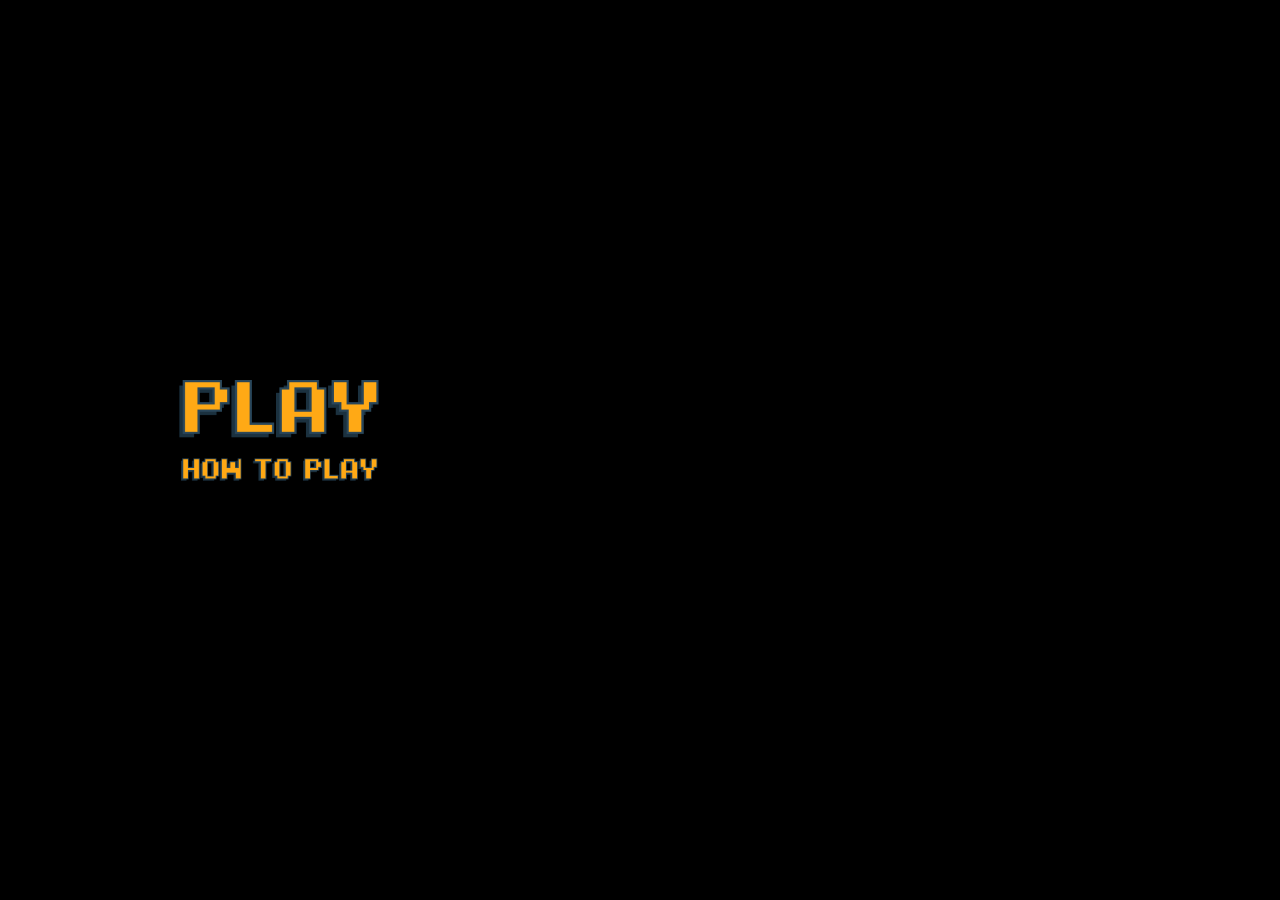
==== index.html @ 5e8bcfdb "Add files via upload" ====
<!DOCTYPE html>
<html lang="en">
<head>
    <meta charset="UTF-8">
    <meta name="viewport" content="width=device-width, initial-scale=1.0">
    <title>Game Homepage</title>
    <link rel="stylesheet" href="styles.css">
</head>
<body>
    <div id="fade-overlay"></div>

    <!-- Canvas (16:10 ratio, background fills it) -->
    <div id="game-container">
        <!-- Buttons -->
        <div id="buttons">
            <img id="play-button" src="play.png" alt="Play">
            <img id="instructions-button" src="how.png" alt="Instructions">
        </div>

        <!-- Instructions Popup (Image) -->
        <div id="instructions-popup">
            <img id="instructions-image" src="how3.png" alt="Instructions">
            <span id="close-btn">&times;</span>
        </div>

        <!-- Tumbleweed Container -->
        <div id="tumbleweed-container"></div>
    </div>

    <script src="script.js"></script>
</body>
</html>
---- styles.css ----
/* Fade-in effect */
#fade-overlay {
  position: fixed;
  top: 0;
  left: 0;
  width: 100%;
  height: 100%;
  background: white;
  z-index: 10;
  animation: fadeOut 1s forwards;
}

/* Fullscreen Centering */
body, html {
  margin: 0;
  padding: 0;
  background: black;
  display: flex;
  justify-content: center;
  align-items: center;
  height: 100vh;
  width: 100vw;
  overflow: hidden;
}

/* 16:10 Canvas (Responsive) */
#game-container {
  aspect-ratio: 16 / 10;
  width: 90vw; /* Scales within screen */
  max-width: 1440px;
  height: auto;
  background: url("title.png") no-repeat center center;
  background-size: cover;
  position: relative;
  overflow: hidden;
}

/* Buttons */
#buttons {
  position: absolute;
  left: 10%;
  top: 40%;
  display: flex;
  flex-direction: column;
  gap: 20px;
  z-index: 2;
}

#buttons img {
  width: 200px;
  cursor: pointer;
  transition: transform 0.2s;
}

#buttons img:hover {
  transform: scale(1.1);
}

/* Instructions Popup */
#instructions-popup {
  position: absolute;
  top: 50%;
  left: 50%;
  transform: translate(-50%, -50%);
  display: none;
  z-index: 3;
}

#instructions-image {
  width: 400px;
}

#close-btn {
  position: absolute;
  top: 5px;
  right: 15px;
  cursor: pointer;
  font-size: 30px;
  color: white;
}

/* Tumbleweed (Now Moves & Spins Properly) */
.tumbleweed {
  position: absolute;
  bottom: 10%;
  width: 80px;
  z-index: 1;
  animation: tumble 5s linear forwards;
}

/* Tumbleweed Animation */
@keyframes tumble {
  0% { left: -10%; transform: rotate(0deg) translateY(0px); }
  25% { transform: rotate(180deg) translateY(-10px); }
  50% { transform: rotate(360deg) translateY(5px); }
  75% { transform: rotate(540deg) translateY(-5px); }
  100% { left: 110%; transform: rotate(720deg) translateY(0px); }
}

@keyframes fadeOut {
  from { opacity: 1; }
  to { opacity: 0; display: none; }
}
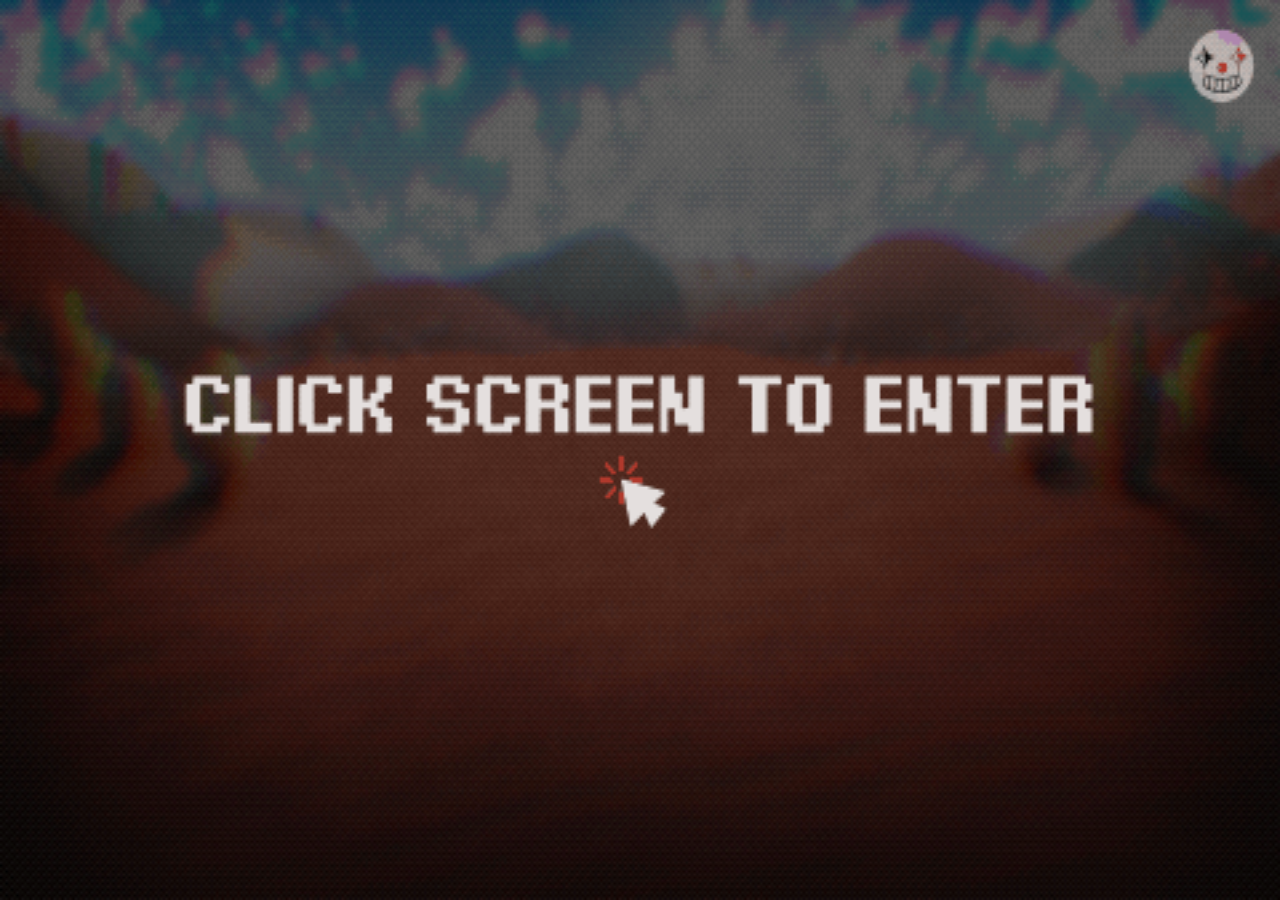
==== commit b3309733: "Add files via upload" ====
--- a/index.html
+++ b/index.html
@@ -1,32 +1,76 @@
 <!DOCTYPE html>
 <html lang="en">
 <head>
-    <meta charset="UTF-8">
-    <meta name="viewport" content="width=device-width, initial-scale=1.0">
-    <title>Game Homepage</title>
-    <link rel="stylesheet" href="styles.css">
+  <meta charset="UTF-8">
+  <meta name="viewport" content="width=device-width, initial-scale=1.0">
+  <title>Canvas with Background</title>
+  <link rel="stylesheet" href="styles.css">
 </head>
 <body>
-    <div id="fade-overlay"></div>
 
-    <!-- Canvas (16:10 ratio, background fills it) -->
-    <div id="game-container">
-        <!-- Buttons -->
-        <div id="buttons">
-            <img id="play-button" src="play.png" alt="Play">
-            <img id="instructions-button" src="how.png" alt="Instructions">
-        </div>
+<!-- Modal popup with the image that the user must close -->
+<div id="popup" class="popup">
+  <img src="load.gif" alt="Click to enter" id="popup-image">
+</div>
 
-        <!-- Instructions Popup (Image) -->
-        <div id="instructions-popup">
-            <img id="instructions-image" src="how3.png" alt="Instructions">
-            <span id="close-btn">&times;</span>
-        </div>
+<!-- Audio element for background music -->
+<audio id="background-music" loop>
+  <source src="music/desert.mp3" type="audio/mp3">
+  <source src="music/desert.ogg" type="audio/ogg">
+  Your browser does not support the audio element.
+</audio>
 
-        <!-- Tumbleweed Container -->
-        <div id="tumbleweed-container"></div>
-    </div>
+<!-- Canvas content which will be shown after modal is closed -->
+<div id="canvas-container" class="hidden">
+  <canvas id="myCanvas"></canvas>
+</div>
 
-    <script src="script.js"></script>
+<!-- Original Play Button -->
+<div id="button-container">
+    <img id="action-button" src="play.png" alt="Play Button">
+  </div>
+  
+  <!-- New Buttons (how.png and credits.png) -->
+  <div id="additional-buttons-container">
+    <!-- 'How' Button -->
+    <img id="how-button" src="how.png" alt="How Button">
+  
+    <!-- 'Credits' Button -->
+    <img id="credits-button" src="credits.png" alt="Credits Button">
+  </div>
+  
+  <!-- Pop-up Modal for 'How' -->
+  <div id="how-popup" class="popup hidden">
+    <img src="how2.png" alt="How Image" id="how-popup-image">
+    <button id="how-close-button" class="close-button">X</button>
+  </div>
+  
+  <!-- Pop-up Modal for 'Credits' -->
+  <div id="credits-popup" class="popup hidden">
+    <img src="credits2.png" alt="Credits Image" id="credits-popup-image">
+    <button id="credits-close-button" class="close-button">X</button>
+  </div>
+  
+  
+
+<!-- Fade-out div (covers the entire screen) -->
+<div id="fade-to-black"></div>
+
+  <!-- Background Music -->
+  <audio id="background-music" loop>
+    <source src="music/desert.mp3" type="audio/mp3">
+  </audio>
+  
+  <!-- Sounds -->
+  <audio id="hover-sound">
+    <source src="sounds/hover.mp3" type="audio/mp3">
+  </audio>
+  <audio id="click-sound">
+    <source src="sounds/play.wav" type="audio/mp3">
+  </audio>
+  
+
+<script src="script.js"></script>
+
 </body>
 </html>
--- a/styles.css
+++ b/styles.css
@@ -1,103 +1,238 @@
-/* Fade-in effect */
-#fade-overlay {
+/* Reset default margin, padding, and box-sizing */
+* {
+  margin: 0;
+  padding: 0;
+  box-sizing: border-box;
+}
+
+html, body {
+  height: 100%;
+  display: flex;
+  justify-content: center;
+  align-items: center;
+  background-color: #000;
+  margin: 0;
+  cursor: url('cursors/cursor.png'), auto;
+}
+
+
+
+
+#popup {
   position: fixed;
   top: 0;
   left: 0;
   width: 100%;
   height: 100%;
-  background: white;
+  background-color: rgba(0, 0, 0, 0.8); /* Semi-transparent background */
+  display: flex;
+  justify-content: center;
+  align-items: center;
+  z-index: 100; /* Ensure the popup is on top */
+  max-width: 100%;
+  max-height: 100%;
+
+}
+
+#popup-image {
+  width: auto;
+  height: 100%; /* Adjust image size */
+  cursor: pointer; /* Make it clear the image is clickable */
+  cursor: url('cursors/cursor2.png') 5 5, auto;
+  max-width: 100%;
+  max-height: 100%;
+}
+
+#canvas-container {
+  width: 100%;
+  height: 100%;
+  display: flex;
+  justify-content: center;
+  align-items: center;
+  visibility: hidden; /* Initially hide the canvas */
+}
+
+canvas {
+  width: 100%;
+  height: 100%;
+  object-fit: contain; /* Ensure canvas content fits the screen */
+}
+
+/* Add a hidden class to control visibility */
+.hidden {
+  visibility: hidden;
+}
+
+body.fade-in {
+  opacity: 1 !important; /* Allow the fade-in effect */
+  transition: opacity 1s ease-in-out;
+}
+
+
+/* Style for the button container */
+#button-container {
+  position: absolute;
+  left: 25%; /* Position the button towards the left (25% of the canvas width) */
+  top: 35%; /* Move the button up a bit (reduce from 50% to 35%) */
+  transform: translateY(-50%); /* Adjust to exact center vertically */
   z-index: 10;
-  animation: fadeOut 1s forwards;
-}
-
-/* Fullscreen Centering */
-body, html {
-  margin: 0;
+}
+
+/* Style for the button container */
+#button-container {
+  position: absolute;
+  left: 18%; /* Move the button slightly to the left (from 25% to 20%) */
+  top: 40%;  /* Position the button slightly up (unchanged) */
+  transform: translateY(-50%); /* Adjust to exact center vertically */
+  z-index: 10;
+}
+
+/* Style for the button image */
+#action-button {
+  width: 360px; /* Keep the button size the same */
+  height: auto;  /* Maintain aspect ratio */
+  cursor: pointer;
+  transition: filter 0.1s ease-in-out; /* Smooth color inversion */
+}
+
+/* Hover effect: Invert colors */
+#action-button:hover {
+  filter: invert(1); /* Inverts colors on hover */
+  cursor: url('cursors/cursor2.png') 5 5, auto;
+}
+
+
+/* Fade-out div (covers the whole screen) */
+#fade-to-black {
+  position: fixed;  /* Ensures it's positioned above all other content */
+  top: 0;
+  left: 0;
+  width: 100%;
+  height: 100%;
+  background-color: black; /* Black background */
+  opacity: 0;  /* Initially fully transparent */
+  pointer-events: none;  /* Prevent interaction when it's transparent */
+  z-index: 1000;  /* Ensure it's above other content */
+}
+
+/* Style for the new buttons */
+
+#how-button{
+  width: 360px;
+  height: auto;
+  cursor: pointer;
+  transition: filter 0.1s ease-in-out;
+  position: absolute;
+  left: 18%; 
+  top: 53.2%;  
+
+}
+
+
+#credits-button {
+  width: 240px;
+  height: auto;
+  cursor: pointer;
+  transition: filter 0.1s ease-in-out;
+  position: absolute;
+  left: 22%; 
+  top: 63.5%;  
+
+}
+
+/* Hover effect: Invert colors */
+#how-button:hover, #credits-button:hover {
+  filter: invert(1);
+  cursor: url('cursors/cursor2.png') 5 5, auto;
+}
+
+/* Pop-up container */
+.popup{
+  position: fixed;
+  bottom: -100%; /* Initially off-screen */
+  left: 0;
+  width: 100%;
+  height: 100%;
+  background-color: rgba(0, 0, 0, 0);
+  display: flex;
+  justify-content: center;
+  align-items: center;
+  transition: bottom 0.5s ease-in-out; /* Slide-in/out effect */
+  z-index: 200;
+}
+
+.popup img {
+  max-width: 100%;
+  max-height: 100%;
+}
+
+.popup.hidden {
+  bottom: -100%; /* Keep off-screen when hidden */
+}
+
+/* Close button inside pop-up */
+.close-button {
+  position: relative;
+  top: -36.5%;
+  right: 9%;
+  background-color: transparent;
+  border: none;
+  cursor: pointer;
+  width: 40px; /* Set width for the close button */
+  height: 40px; /* Set height for the close button */
+  display: flex;
+  justify-content: center;
+  align-items: center;
   padding: 0;
-  background: black;
-  display: flex;
-  justify-content: center;
-  align-items: center;
-  height: 100vh;
-  width: 100vw;
-  overflow: hidden;
-}
-
-/* 16:10 Canvas (Responsive) */
-#game-container {
-  aspect-ratio: 16 / 10;
-  width: 90vw; /* Scales within screen */
-  max-width: 1440px;
-  height: auto;
-  background: url("title.png") no-repeat center center;
-  background-size: cover;
-  position: relative;
-  overflow: hidden;
-}
-
-/* Buttons */
-#buttons {
-  position: absolute;
-  left: 10%;
-  top: 40%;
-  display: flex;
-  flex-direction: column;
-  gap: 20px;
-  z-index: 2;
-}
-
-#buttons img {
-  width: 200px;
-  cursor: pointer;
-  transition: transform 0.2s;
-}
-
-#buttons img:hover {
-  transform: scale(1.1);
-}
-
-/* Instructions Popup */
-#instructions-popup {
-  position: absolute;
-  top: 50%;
-  left: 50%;
-  transform: translate(-50%, -50%);
-  display: none;
-  z-index: 3;
-}
-
-#instructions-image {
-  width: 400px;
-}
-
-#close-btn {
-  position: absolute;
-  top: 5px;
-  right: 15px;
-  cursor: pointer;
-  font-size: 30px;
-  color: white;
-}
-
-/* Tumbleweed (Now Moves & Spins Properly) */
-.tumbleweed {
-  position: absolute;
-  bottom: 10%;
-  width: 80px;
-  z-index: 1;
-  animation: tumble 5s linear forwards;
-}
-
-/* Tumbleweed Animation */
-@keyframes tumble {
-  0% { left: -10%; transform: rotate(0deg) translateY(0px); }
-  25% { transform: rotate(180deg) translateY(-10px); }
-  50% { transform: rotate(360deg) translateY(5px); }
-  75% { transform: rotate(540deg) translateY(-5px); }
-  100% { left: 110%; transform: rotate(720deg) translateY(0px); }
-}
-
-@keyframes fadeOut {
-  from { opacity: 1; }
-  to { opacity: 0; display: none; }
-}
+  transition: color 0.3s ease;
+  cursor: url('cursors/cursor2.png') 5 5, auto;
+}
+
+.close-button::before,
+.close-button::after {
+  content: '';
+  position: absolute;
+  width: 6px; /* Thickness of the "X" lines */
+  height: 40px; /* Length of the "X" lines */
+  background-color: rgb(235, 0, 0); /* Red color for the "X" */
+  border-radius: 2px;
+}
+
+.close-button::before {
+  transform: rotate(45deg); /* Rotates the line to form the first diagonal of "X" */
+}
+
+.close-button::after {
+  transform: rotate(-45deg); /* Rotates the line to form the second diagonal of "X" */
+}
+
+.close-button:hover::before,
+.close-button:hover::after {
+  background-color: rgb(73, 255, 213); /* Lighter red on hover */
+}
+
+
+
+
+
+
+
+
+
+
+
+
+
+
+
+
+
+
+
+
+
+
+
+
+
+
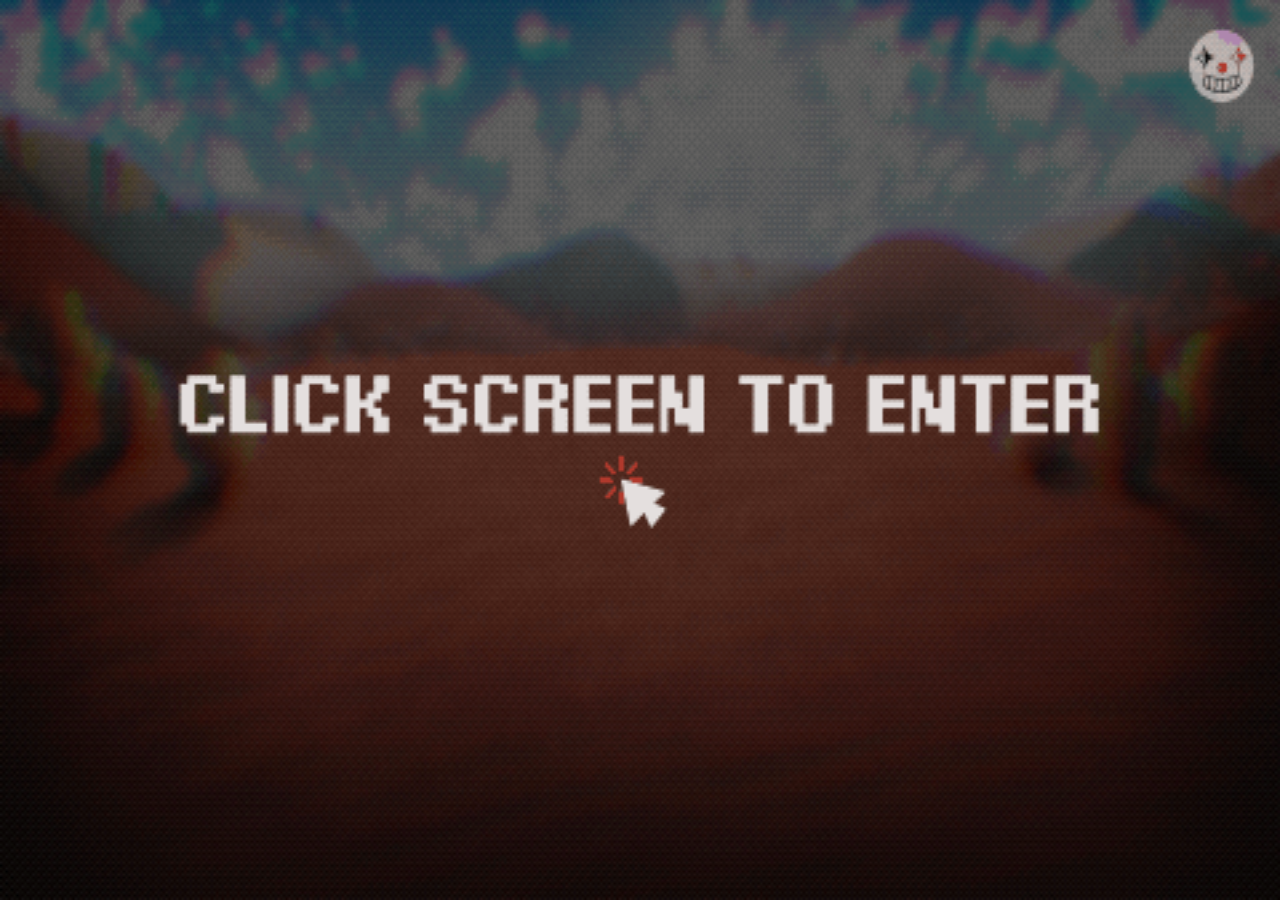
==== commit 65ee1403: "Add files via upload" ====
--- a/index.html
+++ b/index.html
@@ -3,7 +3,7 @@
 <head>
   <meta charset="UTF-8">
   <meta name="viewport" content="width=device-width, initial-scale=1.0">
-  <title>Canvas with Background</title>
+  <title>Whac-A-Soul!</title>
   <link rel="stylesheet" href="styles.css">
 </head>
 <body>
